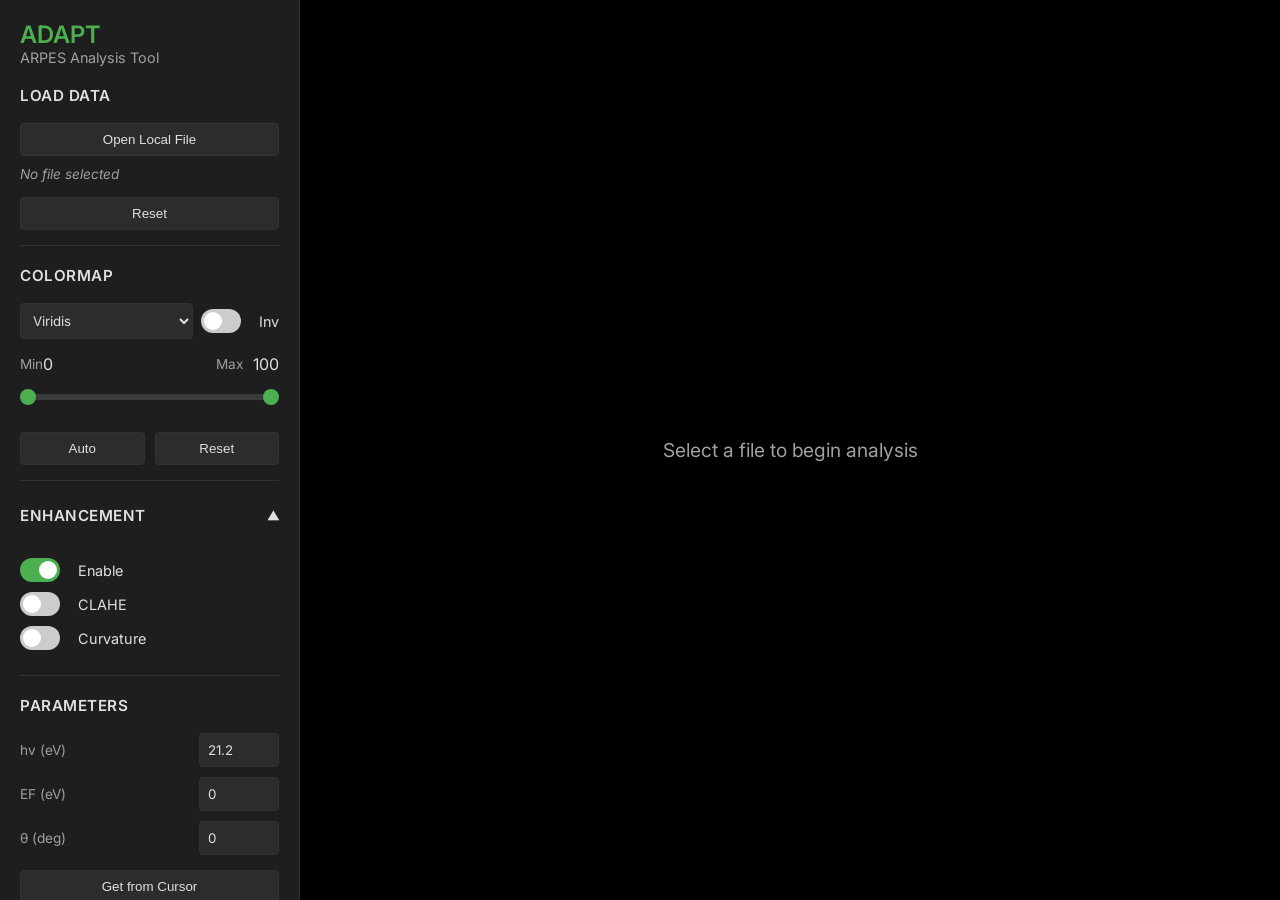
==== ADAPT_viewer/static/index.html @ a7955d3a "Initial commit with documentation and project files" ====
<!DOCTYPE html>
<html lang="en">

<head>
    <meta charset="UTF-8">
    <meta name="viewport" content="width=device-width, initial-scale=1.0">
    <title>ADAPT ARPES Visualizer</title>
    <link rel="stylesheet" href="style.css">
    <link rel="preconnect" href="https://fonts.googleapis.com">
    <link rel="preconnect" href="https://fonts.gstatic.com" crossorigin>
    <link href="https://fonts.googleapis.com/css2?family=Inter:wght@300;400;500;600&display=swap" rel="stylesheet">
</head>

<body>
    <div class="app-container">
        <!-- Sidebar Controls -->
        <aside class="sidebar">
            <div class="sidebar-header">
                <h1>ADAPT</h1>
                <p>ARPES Analysis Tool</p>
            </div>

            <!-- Section 1: Load Data -->
            <div class="control-group">
                <div class="control-group-title">Load Data</div>
                <div class="file-input-row">
                    <button id="local-file-btn" class="secondary-btn">Open Local File</button>
                    <input type="file" id="system-file-input" style="display: none;" accept=".h5,.nxs,.hdf5,.zip,.ibw">
                </div>
                <div class="file-input-row">
                    <span id="selected-file-label" class="file-label">No file selected</span>
                </div>
                <div style="display: flex; gap: 5px; margin-top: 5px;">
                    <button id="load-btn" class="primary-btn" disabled style="display: none;">Load Data</button>
                    <button id="reset-data-btn" class="secondary-btn" style="flex: 1;">Reset</button>
                </div>
            </div>

            <!-- Section 2: Colormap & Contrast -->
            <div class="control-group">
                <div class="control-group-title">Colormap</div>
                <div class="label-row">
                    <select id="colormap-select" style="flex: 1;">
                        <option value="viridis">Viridis</option>
                        <option value="plasma">Plasma</option>
                        <option value="inferno">Inferno</option>
                        <option value="magma">Magma</option>
                        <option value="cividis">Cividis</option>
                        <option value="hot">Hot</option>
                        <option value="cool">Cool</option>
                        <option value="bone">Bone</option>
                        <option value="seismic">Seismic</option>
                        <option value="gray">Grayscale</option>
                    </select>
                    <div class="checkbox-row" style="margin: 0; margin-left: 8px;">
                        <label class="toggle-switch">
                            <input type="checkbox" id="invert-colormap-check">
                            <span class="slider round"></span>
                        </label>
                        <span class="toggle-label">Inv</span>
                    </div>
                </div>

                <div class="slider-group">
                    <div class="input-row">
                        <label>Min</label>
                        <span id="cmin-val">0</span>
                        <label style="margin-left: auto; margin-right: 10px;">Max</label>
                        <span id="cmax-val">100</span>
                    </div>
                    <div class="range-slider-container">
                        <div class="range-slider-track"></div>
                        <input type="range" id="cmin-slider" min="0" max="100" value="0"
                            class="range-slider-input range-min">
                        <input type="range" id="cmax-slider" min="0" max="100" value="100"
                            class="range-slider-input range-max">
                    </div>
                </div>

                <div class="button-row">
                    <button id="auto-contrast-btn" class="secondary-btn">Auto</button>
                    <button id="reset-contrast-btn" class="secondary-btn">Reset</button>
                </div>
            </div>

            <!-- Section 3: Enhancement (CLAHE + Curvature) -->
            <div class="control-group">
                <div class="control-group-title"
                    style="display: flex; justify-content: space-between; align-items: center; cursor: pointer;"
                    id="enhance-toggle-header">
                    <span>Enhancement</span>
                    <span id="enhance-header-icon" class="rotate-icon">▼</span>
                </div>
                <div id="enhance-controls" style="margin-top: 10px;">
                    <div class="checkbox-row">
                        <label class="toggle-switch">
                            <input type="checkbox" id="enhance-enable-check" checked>
                            <span class="slider round"></span>
                        </label>
                        <span class="toggle-label">Enable</span>
                    </div>

                    <!-- CLAHE -->
                    <div class="checkbox-row" style="margin-top: 10px;">
                        <label class="toggle-switch">
                            <input type="checkbox" id="clahe-enable-check">
                            <span class="slider round"></span>
                        </label>
                        <span class="toggle-label">CLAHE</span>
                    </div>
                    <div class="slider-group" id="clahe-controls" style="display: none;">
                        <div class="input-row">
                            <label>Clip Limit</label>
                            <span id="clahe-val">0.01</span>
                        </div>
                        <input type="range" id="clahe-slider" min="0" max="0.05" step="0.001" value="0.01">
                    </div>

                    <!-- Curvature -->
                    <div class="checkbox-row" style="margin-top: 10px;">
                        <label class="toggle-switch">
                            <input type="checkbox" id="curvature-enable-check">
                            <span class="slider round"></span>
                        </label>
                        <span class="toggle-label">Curvature</span>
                    </div>
                    <div class="slider-group" id="curvature-controls" style="display: none;">
                        <div class="input-row">
                            <label>Strength</label>
                            <span id="curvature-val">1.0</span>
                        </div>
                        <input type="range" id="curvature-slider" min="0" max="5" step="0.1" value="1.0">
                    </div>

                    <!-- Keep smoothing/sharpen/bg hidden but functional -->
                    <input type="hidden" id="smooth-slider" value="0">
                    <input type="hidden" id="sharpen-slider" value="0">
                    <input type="hidden" id="bg-slider" value="0">
                </div>
            </div>

            <!-- Section 4: Parameters (hv, EF, theta) -->
            <div class="control-group" id="parameters-controls">
                <div class="control-group-title">Parameters</div>
                <div class="input-row">
                    <label>hv (eV)</label>
                    <input type="number" id="hv-input" value="21.2" step="0.1" style="width: 80px;">
                </div>
                <div class="input-row">
                    <label>EF (eV)</label>
                    <input type="number" id="ef-input" value="0" step="0.01" style="width: 80px;">
                </div>
                <div class="input-row">
                    <label>θ (deg)</label>
                    <input type="number" id="theta-input" value="0" step="0.1" style="width: 80px;">
                </div>
                <div class="input-row" id="scan-input-row" style="display: none;">
                    <label>Scan</label>
                    <input type="number" id="scan-input" value="0" step="1" style="width: 80px;">
                </div>
                <button id="get-from-cursor-btn" class="secondary-btn" style="width: 100%; margin-top: 5px;">
                    Get from Cursor
                </button>
            </div>

            <!-- Section 5: Alignment -->
            <div class="control-group" id="alignment-controls">
                <div class="control-group-title">Alignment</div>
                <div style="display: flex; gap: 5px;">
                    <button id="align-energy-btn" class="secondary-btn" style="flex: 1;">Align Energy</button>
                    <button id="align-theta-btn" class="secondary-btn" style="flex: 1;">Align Theta</button>
                </div>
            </div>

            <!-- Section 6: Convert to k -->
            <div class="control-group" id="convert-controls">
                <div class="control-group-title">Convert</div>
                <button id="angle-to-k-btn" class="primary-btn" style="width: 100%;">Convert to k</button>
                <!-- Hidden elements for compatibility -->
                <input type="hidden" id="work-func-input" value="4.5">
                <input type="hidden" id="inner-pot-input" value="10.0">
            </div>

            <!-- Section 7: Crop -->
            <div class="control-group" id="crop-controls">
                <div class="control-group-title">Crop</div>
                <button id="crop-btn" class="secondary-btn" style="width: 100%;">Start Crop</button>
                <div id="crop-actions" style="display: none; margin-top: 8px; flex-direction: column; gap: 5px;">
                    <button id="confirm-crop-btn" class="primary-btn">Confirm Crop</button>
                    <button id="cancel-crop-btn" class="secondary-btn">Cancel</button>
                </div>
            </div>

            <!-- Section 8: Export -->
            <div class="control-group">
                <div class="control-group-title">Export</div>
                <button id="export-btn" class="secondary-btn" style="width: 100%;">Export Image</button>
                <button id="export-profiles-btn" class="secondary-btn" style="width: 100%; margin-top: 5px;">Export
                    Profiles</button>
            </div>

            <!-- Hidden controls for backward compatibility -->
            <div style="display: none;">
                <div id="axis-controls">
                    <select id="x-axis-type">
                        <option value="angle">Angle</option>
                        <option value="k">k</option>
                    </select>
                    <select id="y-axis-type">
                        <option value="energy">Energy</option>
                    </select>
                    <select id="z-axis-type">
                        <option value="angle">Angle</option>
                        <option value="scan">Scan</option>
                    </select>
                    <input type="text" id="x-axis-label">
                    <input type="text" id="y-axis-label">
                    <input type="text" id="z-axis-label">
                </div>
                <div id="z-axis-group"></div>
                <div id="calibration-controls">
                    <button id="set-angle-zero-btn"></button>
                    <button id="set-fermi-btn"></button>
                    <button id="reset-calibration-btn"></button>
                    <div id="calibration-actions">
                        <button id="confirm-calibration-btn"></button>
                        <button id="cancel-calibration-btn"></button>
                    </div>
                </div>
                <div id="3d-mapping-controls">
                    <select id="mapping-mode-select">
                        <option value="kx-ky">kx-ky</option>
                        <option value="kx-kz">kx-kz</option>
                    </select>
                    <div id="kz-mode-group">
                        <select id="kz-mode-select">
                            <option value="convert">convert</option>
                            <option value="keep">keep</option>
                        </select>
                    </div>
                </div>
                <button id="auto-set-ef-btn"></button>
                <div id="crop-controls">
                    <button id="crop-btn"></button>
                    <div id="crop-actions">
                        <button id="confirm-crop-btn"></button>
                        <button id="cancel-crop-btn"></button>
                    </div>
                </div>
            </div>

        </aside>


        <!-- Main Visualization Area -->
        <main class="main-view">
            <div id="plot-container" class="plot-container">
                <!-- Canvas elements will be injected here by JS -->
                <div class="placeholder-text">Select a file to begin analysis</div>
            </div>
        </main>
    </div>

    <!-- File Browser Modal -->
    <div id="file-browser-modal" class="modal-overlay" style="display: none;">
        <div class="modal-content">
            <div class="modal-header">
                <h2>Select Data File</h2>
                <button id="fb-close-btn" class="close-btn">&times;</button>
            </div>
            <div id="file-browser-body"></div>
        </div>
    </div>

    <!-- Scripts -->
    <script type="module" src="js/app.js"></script>
</body>

</html>
---- ADAPT_viewer/static/style.css ----
:root {
    --bg-dark: #121212;
    --bg-panel: #1e1e1e;
    --text-primary: #e0e0e0;
    --text-secondary: #a0a0a0;
    --accent-color: #4caf50;
    --accent-hover: #43a047;
    --border-color: #333;
    --input-bg: #2c2c2c;
}

* {
    box-sizing: border-box;
    margin: 0;
    padding: 0;
}

body {
    font-family: 'Inter', sans-serif;
    background-color: var(--bg-dark);
    color: var(--text-primary);
    height: 100vh;
    overflow: hidden;
}

.app-container {
    display: flex;
    height: 100%;
}

/* Sidebar */
.sidebar {
    width: 300px;
    background-color: var(--bg-panel);
    border-right: 1px solid var(--border-color);
    padding: 20px;
    display: flex;
    flex-direction: column;
    gap: 20px;
    overflow-y: auto;
}

.metadata-container {
    background-color: var(--input-bg);
    /* Changed from --bg-secondary as it's not defined */
    border: 1px solid var(--border-color);
    border-radius: 4px;
    padding: 10px;
    font-family: monospace;
    font-size: 12px;
    color: var(--text-secondary);
    max-height: 300px;
    /* Increased height */
    overflow-y: auto;
    white-space: pre-wrap;
    word-break: break-all;
    width: 100%;
    /* Full width */
    box-sizing: border-box;
}

.sidebar-header h1 {
    font-size: 1.5rem;
    font-weight: 600;
    color: var(--accent-color);
}

.sidebar-header p {
    font-size: 0.9rem;
    color: var(--text-secondary);
}

.control-group {
    display: flex;
    flex-direction: column;
    gap: 10px;
    padding-bottom: 15px;
    border-bottom: 1px solid var(--border-color);
}

.control-group h3 {
    font-size: 1rem;
    font-weight: 500;
    margin-bottom: 5px;
    color: var(--text-primary);
}

label {
    font-size: 0.85rem;
    color: var(--text-secondary);
}

.label-row {
    display: flex;
    justify-content: space-between;
    align-items: center;
    margin-bottom: 5px;
}

select,
input[type="number"] {
    background-color: var(--input-bg);
    border: 1px solid var(--border-color);
    color: var(--text-primary);
    padding: 8px;
    border-radius: 4px;
    font-family: inherit;
}

button {
    padding: 8px 16px;
    border-radius: 4px;
    border: none;
    cursor: pointer;
    font-weight: 500;
    transition: background-color 0.2s;
}

.primary-btn {
    background-color: var(--accent-color);
    color: white;
}

.primary-btn:hover {
    background-color: var(--accent-hover);
}

.secondary-btn {
    background-color: var(--input-bg);
    color: var(--text-primary);
    border: 1px solid var(--border-color);
}

.secondary-btn:hover {
    background-color: #383838;
}

.slider-group {
    display: flex;
    flex-direction: column;
    gap: 8px;
    margin-bottom: 10px;
}

input[type="range"] {
    -webkit-appearance: none;
    appearance: none;
    width: 100%;
    height: 6px;
    background: var(--input-bg);
    border-radius: 3px;
    outline: none;
    overflow: visible;
    /* Prevent thumb from being clipped */
}

input[type="range"]::-webkit-slider-thumb {
    -webkit-appearance: none;
    appearance: none;
    width: 16px;
    height: 16px;
    background: var(--accent-color);
    border-radius: 50%;
    cursor: pointer;
    transition: background 0.2s;
}

input[type="range"]::-webkit-slider-thumb:hover {
    background: var(--accent-hover);
}

/* ========== DUAL-HANDLE RANGE SLIDER ========== */
.range-slider-container {
    position: relative;
    width: 100%;
    height: 20px;
    /* Increase height to accommodate thumb */
    margin-top: 5px;
    overflow: visible;
    /* Allow thumb to be visible at edges */
}

/* Background track for dual slider */
.range-slider-track {
    position: absolute;
    width: 100%;
    height: 6px;
    top: 7px;
    left: 0;
    background: #3a3a3a;
    /* Slightly lighter than input-bg for visibility */
    border-radius: 3px;
    z-index: 0;
}

input.range-slider-input {
    position: absolute;
    width: 100%;
    height: 6px;
    top: 7px;
    /* Center the track vertically */
    pointer-events: none;
    /* Only allow interaction with slider thumb */
    background: var(--input-bg);
    /* Default to visible for backward compatibility */
}

/* Make input transparent if custom track exists (sibling combinator) */
.range-slider-track~input.range-slider-input {
    background: transparent;
}

.range-slider-input::-webkit-slider-thumb {
    pointer-events: all;
    position: relative;
    z-index: 3;
}

.range-slider-input::-moz-range-thumb {
    pointer-events: all;
    position: relative;
    z-index: 3;
}

/* Min slider track appears below */
.range-min {
    z-index: 1;
}

/* Max slider track appears above */
.range-max {
    z-index: 2;
}

/* Firefox transparent track for dual slider */
input.range-slider-input::-moz-range-track {
    background: var(--input-bg);
}

.range-slider-track~input.range-slider-input::-moz-range-track {
    background: transparent;
}

/* Firefox range track */
input[type="range"]::-moz-range-thumb {
    width: 16px;
    height: 16px;
    background: var(--accent-color);
    border-radius: 50%;
    cursor: pointer;
    transition: background 0.2s;
    border: none;
}

input[type="range"]::-moz-range-thumb:hover {
    background: var(--accent-hover);
}

input[type="range"]::-moz-range-track {
    width: 100%;
    height: 6px;
    background: var(--input-bg);
    border-radius: 3px;
}

.checkbox-row {
    display: flex;
    align-items: center;
    gap: 8px;
    margin-bottom: 10px;
}

.checkbox-row input {
    margin: 0;
}

.button-row {
    display: flex;
    gap: 10px;
    margin-top: 5px;
}

.button-row button {
    flex: 1;
}

.input-row {
    display: flex;
    justify-content: space-between;
    align-items: center;
}

.input-row input {
    width: 80px;
}

.status-panel {
    margin-top: auto;
    padding: 10px;
    background-color: var(--input-bg);
    border-radius: 4px;
    font-size: 0.8rem;
    font-family: monospace;
}

/* Main View */
.main-view {
    flex: 1;
    background-color: #000;
    position: relative;
    display: flex;
    justify-content: center;
    align-items: center;
    overflow: hidden;
}

.plot-container {
    width: 100%;
    height: 100%;
    display: flex;
    justify-content: center;
    align-items: center;
    position: relative;
}

.placeholder-text {
    color: var(--text-secondary);
    font-size: 1.2rem;
}

/* Canvas Layouts */
.canvas-wrapper {
    position: relative;
    width: 100%;
    height: 100%;
}

/* 3D View Layout (Grid) */
.grid-3d {
    display: grid;
    grid-template-columns: 1fr 1fr;
    grid-template-rows: 1fr 1fr;
    width: 100%;
    height: 100%;
    gap: 2px;
    background-color: var(--border-color);
}

.grid-cell {
    background-color: #000;
    position: relative;
    overflow: hidden;
}

.grid-cell canvas,
.canvas-wrapper canvas {
    width: 100%;
    height: 100%;
    display: block;
    /* transform: scaleY(-1); Removed to allow text rendering */
    image-rendering: pixelated;
    /* Keep pixelated for scientific data */
}

.overlay-text {
    position: absolute;
    top: 5px;
    left: 5px;
    color: white;
    font-size: 12px;
    background-color: rgba(0, 0, 0, 0.5);
    padding: 2px 4px;
    border-radius: 2px;
    pointer-events: none;
}

/* iOS Toggle Switch */
.toggle-switch {
    position: relative;
    display: inline-block;
    width: 40px;
    height: 24px;
    margin-right: 10px;
}

.toggle-switch input {
    opacity: 0;
    width: 0;
    height: 0;
}

.slider {
    position: absolute;
    cursor: pointer;
    top: 0;
    left: 0;
    right: 0;
    bottom: 0;
    background-color: #ccc;
    transition: .4s;
    border-radius: 24px;
}

.slider:before {
    position: absolute;
    content: "";
    height: 18px;
    width: 18px;
    left: 3px;
    bottom: 3px;
    background-color: white;
    transition: .4s;
    border-radius: 50%;
}

input:checked+.slider {
    background-color: var(--accent-color);
}

input:focus+.slider {
    box-shadow: 0 0 1px var(--accent-color);
}

input:checked+.slider:before {
    transform: translateX(16px);
}

.toggle-label {
    font-size: 0.9rem;
    color: var(--text-primary);
}

/* ========== CROP MODE STYLES ========== */

/* Active crop view highlight */
.crop-active-view {
    outline: 2px solid #33aaff;
    outline-offset: -2px;
    box-shadow: 0 0 10px rgba(51, 170, 255, 0.5);
}

/* Disabled controls during crop mode */
.crop-mode-disabled {
    opacity: 0.5;
    pointer-events: none;
    cursor: not-allowed;
}

/* Crop controls styling */
#crop-controls {
    border-color: #33aaff;
}

#crop-controls .control-group-title {
    color: #33aaff;
}

/* Control group title styling */
.control-group-title {
    font-size: 0.95rem;
    font-weight: 600;
    color: var(--text-primary);
    margin-bottom: 8px;
    text-transform: uppercase;
    letter-spacing: 0.5px;
}

/* Axis controls styling */
.axis-control-block {
    display: flex;
    flex-direction: column;
    gap: 5px;
    margin-bottom: 10px;
}

.axis-row {
    display: flex;
    align-items: center;
    gap: 8px;
}

.axis-label-fixed {
    min-width: 50px;
    font-size: 0.85rem;
    color: var(--text-secondary);
}

.select-input {
    flex: 1;
    background-color: var(--input-bg);
    border: 1px solid var(--border-color);
    color: var(--text-primary);
    padding: 6px;
    border-radius: 4px;
    font-family: inherit;
    font-size: 0.85rem;
}

.axis-text-input {
    width: 100%;
    padding: 6px;
    font-size: 0.85rem;
}

.text-input {
    background-color: var(--input-bg);
    border: 1px solid var(--border-color);
    color: var(--text-primary);
    border-radius: 4px;
    font-family: inherit;
}

.control-label {
    font-size: 0.85rem;
    color: var(--text-secondary);
    margin-bottom: 4px;
    display: block;
}

.file-label {
    font-size: 0.85rem;
    color: var(--text-secondary);
    font-style: italic;
}

.file-input-row {
    display: flex;
    flex-direction: column;
    gap: 8px;
}

/* Enhancement Panel */
#enhance-toggle-header {
    user-select: none;
    padding: 5px 0;
}

#enhance-toggle-header:hover {
    color: var(--accent-color);
}

#enhance-header-icon {
    font-size: 0.8rem;
    transition: transform 0.2s;
}

.rotate-icon {
    transform: rotate(180deg);
}

/* ========== 2D Layout with EDC/MDC ========== */
.layout-2d {
    display: flex;
    width: 100%;
    height: 100%;
    gap: 2px;
    background-color: var(--border-color);
}

.image-panel {
    flex: 3;
    background-color: #000;
    position: relative;
    overflow: hidden;
}

.image-panel canvas {
    width: 100%;
    height: 100%;
    display: block;
    image-rendering: pixelated;
}

.profile-panel {
    flex: 1;
    display: flex;
    flex-direction: column;
    gap: 2px;
    min-width: 200px;
}

.profile-cell {
    flex: 1;
    background-color: #0a0a0a;
    position: relative;
    overflow: hidden;
}

.profile-cell canvas {
    width: 100%;
    height: 100%;
    display: block;
}

.profile-label {
    position: absolute;
    top: 5px;
    left: 5px;
    color: #888;
    font-size: 11px;
    background-color: rgba(0, 0, 0, 0.7);
    padding: 2px 6px;
    border-radius: 2px;
    pointer-events: none;
}

/* ========== 3D Profile Stack ========== */
.profile-container {
    display: flex;
    flex-direction: column;
    padding: 0;
}

.profile-stack {
    display: flex;
    flex-direction: column;
    width: 100%;
    height: 100%;
    gap: 2px;
}

.profile-row {
    flex: 1;
    background-color: #0a0a0a;
    position: relative;
    min-height: 0;
}

.profile-row canvas {
    width: 100%;
    height: 100%;
    display: block;
}

.profile-row .profile-label {
    position: absolute;
    top: 2px;
    left: 4px;
    color: #666;
    font-size: 10px;
    background-color: rgba(0, 0, 0, 0.7);
    padding: 1px 4px;
    border-radius: 2px;
    pointer-events: none;
}
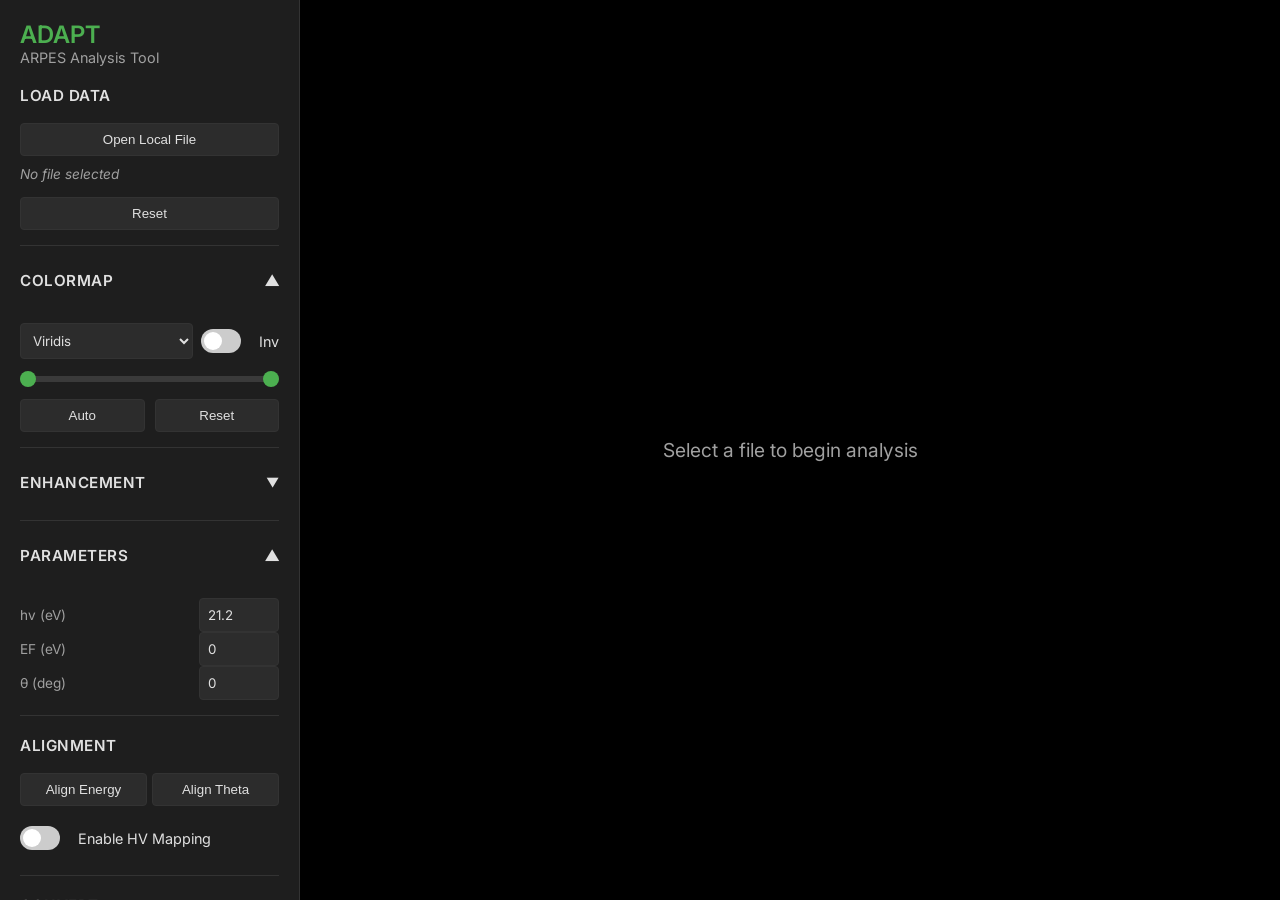
==== commit 0250518f: "add support for kx-hv mapping" ====
--- a/ADAPT_viewer/static/index.html
+++ b/ADAPT_viewer/static/index.html
@@ -38,48 +38,55 @@
 
             <!-- Section 2: Colormap & Contrast -->
             <div class="control-group">
-                <div class="control-group-title">Colormap</div>
-                <div class="label-row">
-                    <select id="colormap-select" style="flex: 1;">
-                        <option value="viridis">Viridis</option>
-                        <option value="plasma">Plasma</option>
-                        <option value="inferno">Inferno</option>
-                        <option value="magma">Magma</option>
-                        <option value="cividis">Cividis</option>
-                        <option value="hot">Hot</option>
-                        <option value="cool">Cool</option>
-                        <option value="bone">Bone</option>
-                        <option value="seismic">Seismic</option>
-                        <option value="gray">Grayscale</option>
-                    </select>
-                    <div class="checkbox-row" style="margin: 0; margin-left: 8px;">
-                        <label class="toggle-switch">
-                            <input type="checkbox" id="invert-colormap-check">
-                            <span class="slider round"></span>
-                        </label>
-                        <span class="toggle-label">Inv</span>
-                    </div>
-                </div>
-
-                <div class="slider-group">
-                    <div class="input-row">
-                        <label>Min</label>
-                        <span id="cmin-val">0</span>
-                        <label style="margin-left: auto; margin-right: 10px;">Max</label>
-                        <span id="cmax-val">100</span>
-                    </div>
-                    <div class="range-slider-container">
-                        <div class="range-slider-track"></div>
-                        <input type="range" id="cmin-slider" min="0" max="100" value="0"
-                            class="range-slider-input range-min">
-                        <input type="range" id="cmax-slider" min="0" max="100" value="100"
-                            class="range-slider-input range-max">
-                    </div>
-                </div>
-
-                <div class="button-row">
-                    <button id="auto-contrast-btn" class="secondary-btn">Auto</button>
-                    <button id="reset-contrast-btn" class="secondary-btn">Reset</button>
+                <div class="control-group-title"
+                    style="display: flex; justify-content: space-between; align-items: center; cursor: pointer;"
+                    id="colormap-toggle-header">
+                    <span>Colormap</span>
+                    <span id="colormap-header-icon" class="rotate-icon">▼</span>
+                </div>
+                <div id="colormap-controls" style="margin-top: 10px;">
+                    <div class="label-row">
+                        <select id="colormap-select" style="flex: 1;">
+                            <option value="viridis">Viridis</option>
+                            <option value="plasma">Plasma</option>
+                            <option value="inferno">Inferno</option>
+                            <option value="magma">Magma</option>
+                            <option value="cividis">Cividis</option>
+                            <option value="hot">Hot</option>
+                            <option value="cool">Cool</option>
+                            <option value="bone">Bone</option>
+                            <option value="seismic">Seismic</option>
+                            <option value="gray">Grayscale</option>
+                        </select>
+                        <div class="checkbox-row" style="margin: 0; margin-left: 8px;">
+                            <label class="toggle-switch">
+                                <input type="checkbox" id="invert-colormap-check">
+                                <span class="slider round"></span>
+                            </label>
+                            <span class="toggle-label">Inv</span>
+                        </div>
+                    </div>
+
+                    <div class="slider-group">
+                        <div class="input-row" style="display: none;">
+                            <label>Min</label>
+                            <span id="cmin-val">0</span>
+                            <label style="margin-left: auto; margin-right: 10px;">Max</label>
+                            <span id="cmax-val">100</span>
+                        </div>
+                        <div class="range-slider-container">
+                            <div class="range-slider-track"></div>
+                            <input type="range" id="cmin-slider" min="0" max="100" value="0"
+                                class="range-slider-input range-min">
+                            <input type="range" id="cmax-slider" min="0" max="100" value="100"
+                                class="range-slider-input range-max">
+                        </div>
+                    </div>
+
+                    <div class="button-row">
+                        <button id="auto-contrast-btn" class="secondary-btn">Auto</button>
+                        <button id="reset-contrast-btn" class="secondary-btn">Reset</button>
+                    </div>
                 </div>
             </div>
 
@@ -89,16 +96,13 @@
                     style="display: flex; justify-content: space-between; align-items: center; cursor: pointer;"
                     id="enhance-toggle-header">
                     <span>Enhancement</span>
-                    <span id="enhance-header-icon" class="rotate-icon">▼</span>
-                </div>
-                <div id="enhance-controls" style="margin-top: 10px;">
-                    <div class="checkbox-row">
-                        <label class="toggle-switch">
-                            <input type="checkbox" id="enhance-enable-check" checked>
-                            <span class="slider round"></span>
-                        </label>
-                        <span class="toggle-label">Enable</span>
-                    </div>
+                    <span id="enhance-header-icon" class="">▼</span>
+                </div>
+                <div id="enhance-controls" style="margin-top: 10px; display: none;">
+
+                    <!-- Normalization Button -->
+                    <button id="normalization-btn" class="secondary-btn"
+                        style="width: 100%; margin-bottom: 10px; display: none;">Normalization</button>
 
                     <!-- CLAHE -->
                     <div class="checkbox-row" style="margin-top: 10px;">
@@ -139,36 +143,63 @@
                 </div>
             </div>
 
+
+
             <!-- Section 4: Parameters (hv, EF, theta) -->
-            <div class="control-group" id="parameters-controls">
-                <div class="control-group-title">Parameters</div>
-                <div class="input-row">
-                    <label>hv (eV)</label>
-                    <input type="number" id="hv-input" value="21.2" step="0.1" style="width: 80px;">
-                </div>
-                <div class="input-row">
-                    <label>EF (eV)</label>
-                    <input type="number" id="ef-input" value="0" step="0.01" style="width: 80px;">
-                </div>
-                <div class="input-row">
-                    <label>θ (deg)</label>
-                    <input type="number" id="theta-input" value="0" step="0.1" style="width: 80px;">
-                </div>
-                <div class="input-row" id="scan-input-row" style="display: none;">
-                    <label>Scan</label>
-                    <input type="number" id="scan-input" value="0" step="1" style="width: 80px;">
-                </div>
-                <button id="get-from-cursor-btn" class="secondary-btn" style="width: 100%; margin-top: 5px;">
-                    Get from Cursor
-                </button>
+            <!-- Section 4: Parameters (hv, EF, theta) -->
+            <div class="control-group">
+                <div class="control-group-title"
+                    style="display: flex; justify-content: space-between; align-items: center; cursor: pointer;"
+                    id="parameters-toggle-header">
+                    <span>Parameters</span>
+                    <span id="parameters-header-icon" class="rotate-icon">▼</span>
+                </div>
+                <div id="parameters-controls" style="margin-top: 10px;">
+                    <div class="input-row">
+                        <label>hv (eV)</label>
+                        <input type="number" id="hv-input" value="21.2" step="0.1" style="width: 80px;">
+                    </div>
+                    <div class="input-row">
+                        <label>EF (eV)</label>
+                        <input type="number" id="ef-input" value="0" step="0.01" style="width: 80px;">
+                    </div>
+                    <div class="input-row" id="ef-fit-range-row" style="display: none;">
+                        <label>EF Fit Range</label>
+                        <input type="number" id="ef-fit-range-input" value="0.5" step="0.1" style="width: 80px;">
+                    </div>
+                    <div class="input-row">
+                        <label>θ (deg)</label>
+                        <input type="number" id="theta-input" value="0" step="0.1" style="width: 80px;">
+                    </div>
+                    <div class="input-row" id="scan-input-row" style="display: none;">
+                        <label>Scan</label>
+                        <input type="number" id="scan-input" value="0" step="1" style="width: 80px;">
+                    </div>
+
+                </div>
             </div>
 
             <!-- Section 5: Alignment -->
             <div class="control-group" id="alignment-controls">
                 <div class="control-group-title">Alignment</div>
-                <div style="display: flex; gap: 5px;">
+                <div style="display: flex; gap: 5px; margin-bottom: 10px;">
                     <button id="align-energy-btn" class="secondary-btn" style="flex: 1;">Align Energy</button>
                     <button id="align-theta-btn" class="secondary-btn" style="flex: 1;">Align Theta</button>
+                </div>
+
+                <!-- HV Mapping Controls Moved Here -->
+                <div id="hv-mapping-mode">
+                    <div class="checkbox-row">
+                        <label class="toggle-switch">
+                            <input type="checkbox" id="hv-mapping-enable-check">
+                            <span class="slider round"></span>
+                        </label>
+                        <span class="toggle-label">Enable HV Mapping</span>
+                    </div>
+
+                    <div id="hv-mapping-conditional-content" style="display: none;">
+                        <!-- Content moved to other sections -->
+                    </div>
                 </div>
             </div>
 
@@ -176,6 +207,12 @@
             <div class="control-group" id="convert-controls">
                 <div class="control-group-title">Convert</div>
                 <button id="angle-to-k-btn" class="primary-btn" style="width: 100%;">Convert to k</button>
+                <button id="convert-kxkz-btn" class="secondary-btn"
+                    style="width: 100%; margin-top: 5px; display: none;">Convert to
+                    kxkz</button>
+                <button id="convert-kxhv-btn" class="secondary-btn"
+                    style="width: 100%; margin-top: 5px; display: none;">Convert to
+                    kxhv</button>
                 <!-- Hidden elements for compatibility -->
                 <input type="hidden" id="work-func-input" value="4.5">
                 <input type="hidden" id="inner-pot-input" value="10.0">
--- a/ADAPT_viewer/static/style.css
+++ b/ADAPT_viewer/static/style.css
@@ -530,12 +530,16 @@
 }
 
 /* Enhancement Panel */
-#enhance-toggle-header {
+#enhance-toggle-header,
+#colormap-toggle-header,
+#parameters-toggle-header {
     user-select: none;
     padding: 5px 0;
 }
 
-#enhance-toggle-header:hover {
+#enhance-toggle-header:hover,
+#colormap-toggle-header:hover,
+#parameters-toggle-header:hover {
     color: var(--accent-color);
 }
 
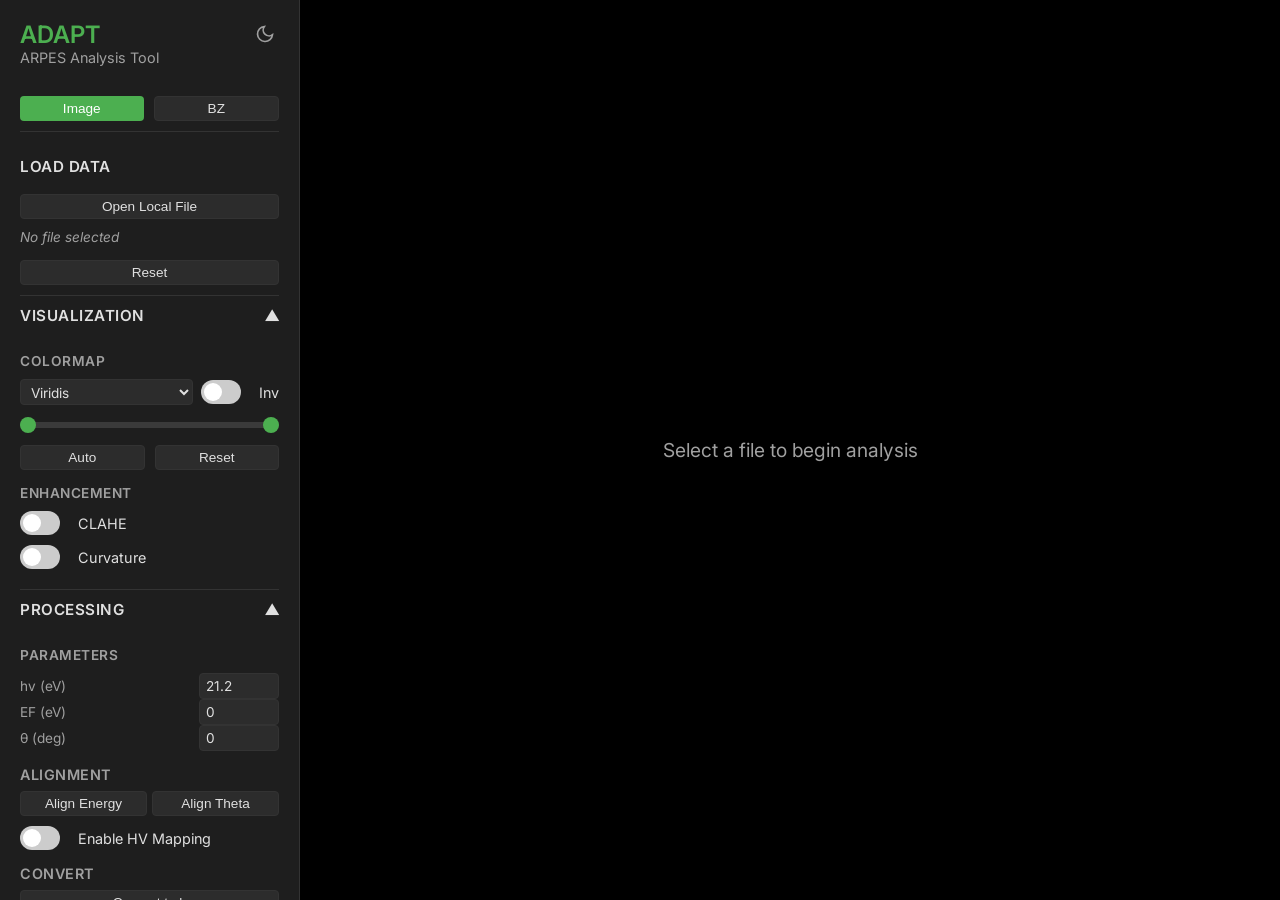
==== commit 00082ccf: "feat: Add light theme and interactive 3D Brillouin Zone visualization - Implemented light/dark theme" ====
--- a/ADAPT_viewer/static/index.html
+++ b/ADAPT_viewer/static/index.html
@@ -9,6 +9,7 @@
     <link rel="preconnect" href="https://fonts.googleapis.com">
     <link rel="preconnect" href="https://fonts.gstatic.com" crossorigin>
     <link href="https://fonts.googleapis.com/css2?family=Inter:wght@300;400;500;600&display=swap" rel="stylesheet">
+    <script src="https://cdn.plot.ly/plotly-2.27.0.min.js"></script>
 </head>
 
 <body>
@@ -18,274 +19,360 @@
             <div class="sidebar-header">
                 <h1>ADAPT</h1>
                 <p>ARPES Analysis Tool</p>
+                <button id="theme-toggle" class="theme-toggle" title="Toggle Theme">
+                    <svg width="20" height="20" viewBox="0 0 24 24" fill="none" stroke="currentColor" stroke-width="2">
+                        <!-- Moon icon (default for dark theme) -->
+                        <path d="M21 12.79A9 9 0 1 1 11.21 3 7 7 0 0 0 21 12.79z"></path>
+                    </svg>
+                </button>
             </div>
 
-            <!-- Section 1: Load Data -->
+            <!-- Page Switcher -->
             <div class="control-group">
-                <div class="control-group-title">Load Data</div>
-                <div class="file-input-row">
-                    <button id="local-file-btn" class="secondary-btn">Open Local File</button>
-                    <input type="file" id="system-file-input" style="display: none;" accept=".h5,.nxs,.hdf5,.zip,.ibw">
-                </div>
-                <div class="file-input-row">
-                    <span id="selected-file-label" class="file-label">No file selected</span>
-                </div>
-                <div style="display: flex; gap: 5px; margin-top: 5px;">
-                    <button id="load-btn" class="primary-btn" disabled style="display: none;">Load Data</button>
-                    <button id="reset-data-btn" class="secondary-btn" style="flex: 1;">Reset</button>
+                <div class="button-row">
+                    <button id="page-image-btn" class="primary-btn">Image</button>
+                    <button id="page-bz-btn" class="secondary-btn">BZ</button>
                 </div>
             </div>
 
-            <!-- Section 2: Colormap & Contrast -->
-            <div class="control-group">
-                <div class="control-group-title"
-                    style="display: flex; justify-content: space-between; align-items: center; cursor: pointer;"
-                    id="colormap-toggle-header">
-                    <span>Colormap</span>
-                    <span id="colormap-header-icon" class="rotate-icon">▼</span>
-                </div>
-                <div id="colormap-controls" style="margin-top: 10px;">
-                    <div class="label-row">
-                        <select id="colormap-select" style="flex: 1;">
-                            <option value="viridis">Viridis</option>
-                            <option value="plasma">Plasma</option>
-                            <option value="inferno">Inferno</option>
-                            <option value="magma">Magma</option>
-                            <option value="cividis">Cividis</option>
-                            <option value="hot">Hot</option>
-                            <option value="cool">Cool</option>
-                            <option value="bone">Bone</option>
-                            <option value="seismic">Seismic</option>
-                            <option value="gray">Grayscale</option>
+            <!-- Image Page Controls -->
+            <div id="page-image-controls">
+                <!-- Section 1: Load Data -->
+                <div class="control-group">
+                    <div class="control-group-title">Load Data</div>
+                    <div class="file-input-row">
+                        <button id="local-file-btn" class="secondary-btn">Open Local File</button>
+                        <input type="file" id="system-file-input" style="display: none;"
+                            accept=".h5,.nxs,.hdf5,.zip,.ibw">
+                    </div>
+                    <div class="file-input-row">
+                        <span id="selected-file-label" class="file-label">No file selected</span>
+                    </div>
+                    <div style="display: flex; gap: 5px; margin-top: 5px;">
+                        <button id="load-btn" class="primary-btn" disabled style="display: none;">Load Data</button>
+                        <button id="reset-data-btn" class="secondary-btn" style="flex: 1;">Reset</button>
+                    </div>
+                </div>
+
+                <!-- Section 2: Visualization Group -->
+                <div class="control-group">
+                    <div class="control-group-title"
+                        style="display: flex; justify-content: space-between; align-items: center; cursor: pointer;"
+                        id="visualization-group-header">
+                        <span>Visualization</span>
+                        <span id="visualization-group-icon" class="rotate-icon">▼</span>
+                    </div>
+                    <div id="visualization-group-content" style="margin-top: 10px;">
+                        <!-- Colormap -->
+                        <div style="margin-bottom: 15px;">
+                            <div class="control-group-title"
+                                style="display: flex; justify-content: space-between; align-items: center; cursor: default;">
+                                <span style="font-size: 0.9em; color: var(--text-secondary);">Colormap</span>
+                            </div>
+                            <div id="colormap-controls" style="margin-top: 10px;">
+                                <div class="label-row">
+                                    <select id="colormap-select" style="flex: 1;">
+                                        <option value="viridis">Viridis</option>
+                                        <option value="plasma">Plasma</option>
+                                        <option value="inferno">Inferno</option>
+                                        <option value="magma">Magma</option>
+                                        <option value="cividis">Cividis</option>
+                                        <option value="hot">Hot</option>
+                                        <option value="cool">Cool</option>
+                                        <option value="bone">Bone</option>
+                                        <option value="seismic">Seismic</option>
+                                        <option value="gray">Grayscale</option>
+                                    </select>
+                                    <div class="checkbox-row" style="margin: 0; margin-left: 8px;">
+                                        <label class="toggle-switch">
+                                            <input type="checkbox" id="invert-colormap-check">
+                                            <span class="slider round"></span>
+                                        </label>
+                                        <span class="toggle-label">Inv</span>
+                                    </div>
+                                </div>
+
+                                <div class="slider-group">
+                                    <div class="input-row" style="display: none;">
+                                        <label>Min</label>
+                                        <span id="cmin-val">0</span>
+                                        <label style="margin-left: auto; margin-right: 10px;">Max</label>
+                                        <span id="cmax-val">100</span>
+                                    </div>
+                                    <div class="range-slider-container">
+                                        <div class="range-slider-track"></div>
+                                        <input type="range" id="cmin-slider" min="0" max="100" value="0"
+                                            class="range-slider-input range-min">
+                                        <input type="range" id="cmax-slider" min="0" max="100" value="100"
+                                            class="range-slider-input range-max">
+                                    </div>
+                                </div>
+
+                                <div class="button-row">
+                                    <button id="auto-contrast-btn" class="secondary-btn">Auto</button>
+                                    <button id="reset-contrast-btn" class="secondary-btn">Reset</button>
+                                </div>
+                            </div>
+                        </div>
+
+                        <!-- Enhancement -->
+                        <div>
+                            <div class="control-group-title"
+                                style="display: flex; justify-content: space-between; align-items: center; cursor: default;">
+                                <span style="font-size: 0.9em; color: var(--text-secondary);">Enhancement</span>
+                            </div>
+                            <div id="enhance-controls" style="margin-top: 10px;">
+
+                                <!-- Normalization Button -->
+                                <button id="normalization-btn" class="secondary-btn"
+                                    style="width: 100%; margin-bottom: 10px; display: none;">Normalization</button>
+
+                                <!-- CLAHE -->
+                                <div class="checkbox-row" style="margin-top: 10px;">
+                                    <label class="toggle-switch">
+                                        <input type="checkbox" id="clahe-enable-check">
+                                        <span class="slider round"></span>
+                                    </label>
+                                    <span class="toggle-label">CLAHE</span>
+                                </div>
+                                <div class="slider-group" id="clahe-controls" style="display: none;">
+                                    <div class="input-row">
+                                        <label>Clip Limit</label>
+                                        <span id="clahe-val">0.01</span>
+                                    </div>
+                                    <input type="range" id="clahe-slider" min="0" max="0.05" step="0.001" value="0.01">
+                                </div>
+
+                                <!-- Curvature -->
+                                <div class="checkbox-row" style="margin-top: 10px;">
+                                    <label class="toggle-switch">
+                                        <input type="checkbox" id="curvature-enable-check">
+                                        <span class="slider round"></span>
+                                    </label>
+                                    <span class="toggle-label">Curvature</span>
+                                </div>
+                                <div class="slider-group" id="curvature-controls" style="display: none;">
+                                    <div class="input-row">
+                                        <label>Strength</label>
+                                        <span id="curvature-val">1.0</span>
+                                    </div>
+                                    <input type="range" id="curvature-slider" min="0" max="5" step="0.1" value="1.0">
+                                </div>
+
+                                <!-- Keep smoothing/sharpen/bg hidden but functional -->
+                                <input type="hidden" id="smooth-slider" value="0">
+                                <input type="hidden" id="sharpen-slider" value="0">
+                                <input type="hidden" id="bg-slider" value="0">
+                            </div>
+                        </div>
+                    </div>
+                </div>
+
+                <!-- Section 3: Processing Group -->
+                <div class="control-group">
+                    <div class="control-group-title"
+                        style="display: flex; justify-content: space-between; align-items: center; cursor: pointer;"
+                        id="processing-group-header">
+                        <span>Processing</span>
+                        <span id="processing-group-icon" class="rotate-icon">▼</span>
+                    </div>
+                    <div id="processing-group-content" style="margin-top: 10px;">
+
+                        <!-- Parameters -->
+                        <div style="margin-bottom: 15px;">
+                            <div class="control-group-title"
+                                style="display: flex; justify-content: space-between; align-items: center; cursor: default;">
+                                <span style="font-size: 0.9em; color: var(--text-secondary);">Parameters</span>
+                            </div>
+                            <div id="parameters-controls" style="margin-top: 10px;">
+                                <div class="input-row">
+                                    <label>hv (eV)</label>
+                                    <input type="number" id="hv-input" value="21.2" step="0.1" style="width: 80px;">
+                                </div>
+                                <div class="input-row">
+                                    <label>EF (eV)</label>
+                                    <input type="number" id="ef-input" value="0" step="0.01" style="width: 80px;">
+                                </div>
+                                <div class="input-row" id="ef-fit-range-row" style="display: none;">
+                                    <label>EF Fit Range</label>
+                                    <input type="number" id="ef-fit-range-input" value="0.5" step="0.1"
+                                        style="width: 80px;">
+                                </div>
+                                <div class="input-row">
+                                    <label>θ (deg)</label>
+                                    <input type="number" id="theta-input" value="0" step="0.1" style="width: 80px;">
+                                </div>
+                                <div class="input-row" id="scan-input-row" style="display: none;">
+                                    <label>Scan</label>
+                                    <input type="number" id="scan-input" value="0" step="1" style="width: 80px;">
+                                </div>
+                            </div>
+                        </div>
+
+                        <!-- Alignment -->
+                        <div id="alignment-controls" style="margin-bottom: 15px;">
+                            <div class="control-group-title" style="font-size: 0.9em; color: var(--text-secondary);">
+                                Alignment</div>
+                            <div style="display: flex; gap: 5px; margin-bottom: 10px;">
+                                <button id="align-energy-btn" class="secondary-btn" style="flex: 1;">Align
+                                    Energy</button>
+                                <button id="align-theta-btn" class="secondary-btn" style="flex: 1;">Align Theta</button>
+                            </div>
+
+                            <!-- HV Mapping Controls -->
+                            <div id="hv-mapping-mode">
+                                <div class="checkbox-row">
+                                    <label class="toggle-switch">
+                                        <input type="checkbox" id="hv-mapping-enable-check">
+                                        <span class="slider round"></span>
+                                    </label>
+                                    <span class="toggle-label">Enable HV Mapping</span>
+                                </div>
+
+                                <div id="hv-mapping-conditional-content" style="display: none;">
+                                    <!-- Content moved to other sections -->
+                                </div>
+                            </div>
+                        </div>
+
+                        <!-- Convert to k -->
+                        <div id="convert-controls" style="margin-bottom: 15px;">
+                            <div class="control-group-title" style="font-size: 0.9em; color: var(--text-secondary);">
+                                Convert</div>
+                            <button id="angle-to-k-btn" class="secondary-btn" style="width: 100%;">Convert to k</button>
+                            <button id="convert-kxkz-btn" class="secondary-btn"
+                                style="width: 100%; margin-top: 5px; display: none;">Convert to
+                                kxkz</button>
+                            <button id="convert-kxhv-btn" class="secondary-btn"
+                                style="width: 100%; margin-top: 5px; display: none;">Convert to
+                                kxhv</button>
+                            <!-- Hidden elements for compatibility -->
+                            <input type="hidden" id="work-func-input" value="4.5">
+                            <input type="hidden" id="inner-pot-input" value="10.0">
+                        </div>
+
+                        <!-- Crop -->
+                        <div id="crop-controls">
+                            <div class="control-group-title" style="font-size: 0.9em; color: var(--text-secondary);">
+                                Crop</div>
+                            <button id="crop-btn" class="secondary-btn" style="width: 100%;">Start Crop</button>
+                            <div id="crop-actions"
+                                style="display: none; margin-top: 8px; flex-direction: column; gap: 5px;">
+                                <button id="confirm-crop-btn" class="primary-btn">Confirm Crop</button>
+                                <button id="cancel-crop-btn" class="secondary-btn">Cancel</button>
+                            </div>
+                        </div>
+
+                    </div>
+                </div>
+
+                <!-- Section 4: Export Group -->
+                <div class="control-group">
+                    <div class="control-group-title"
+                        style="display: flex; justify-content: space-between; align-items: center; cursor: pointer;"
+                        id="export-group-header">
+                        <span>Export</span>
+                        <span id="export-group-icon" class="rotate-icon">▼</span>
+                    </div>
+                    <div id="export-group-content" style="margin-top: 10px;">
+                        <button id="export-btn" class="secondary-btn" style="width: 100%;">Export Image</button>
+                        <button id="export-profiles-btn" class="secondary-btn"
+                            style="width: 100%; margin-top: 5px;">Export
+                            Profiles</button>
+                    </div>
+                </div>
+
+                <!-- Hidden controls for backward compatibility -->
+                <div style="display: none;">
+                    <div id="axis-controls">
+                        <select id="x-axis-type">
+                            <option value="angle">Angle</option>
+                            <option value="k">k</option>
                         </select>
-                        <div class="checkbox-row" style="margin: 0; margin-left: 8px;">
-                            <label class="toggle-switch">
-                                <input type="checkbox" id="invert-colormap-check">
-                                <span class="slider round"></span>
-                            </label>
-                            <span class="toggle-label">Inv</span>
-                        </div>
-                    </div>
-
-                    <div class="slider-group">
-                        <div class="input-row" style="display: none;">
-                            <label>Min</label>
-                            <span id="cmin-val">0</span>
-                            <label style="margin-left: auto; margin-right: 10px;">Max</label>
-                            <span id="cmax-val">100</span>
-                        </div>
-                        <div class="range-slider-container">
-                            <div class="range-slider-track"></div>
-                            <input type="range" id="cmin-slider" min="0" max="100" value="0"
-                                class="range-slider-input range-min">
-                            <input type="range" id="cmax-slider" min="0" max="100" value="100"
-                                class="range-slider-input range-max">
-                        </div>
-                    </div>
-
-                    <div class="button-row">
-                        <button id="auto-contrast-btn" class="secondary-btn">Auto</button>
-                        <button id="reset-contrast-btn" class="secondary-btn">Reset</button>
-                    </div>
-                </div>
-            </div>
-
-            <!-- Section 3: Enhancement (CLAHE + Curvature) -->
-            <div class="control-group">
-                <div class="control-group-title"
-                    style="display: flex; justify-content: space-between; align-items: center; cursor: pointer;"
-                    id="enhance-toggle-header">
-                    <span>Enhancement</span>
-                    <span id="enhance-header-icon" class="">▼</span>
-                </div>
-                <div id="enhance-controls" style="margin-top: 10px; display: none;">
-
-                    <!-- Normalization Button -->
-                    <button id="normalization-btn" class="secondary-btn"
-                        style="width: 100%; margin-bottom: 10px; display: none;">Normalization</button>
-
-                    <!-- CLAHE -->
-                    <div class="checkbox-row" style="margin-top: 10px;">
-                        <label class="toggle-switch">
-                            <input type="checkbox" id="clahe-enable-check">
-                            <span class="slider round"></span>
-                        </label>
-                        <span class="toggle-label">CLAHE</span>
-                    </div>
-                    <div class="slider-group" id="clahe-controls" style="display: none;">
+                        <select id="y-axis-type">
+                            <option value="energy">Energy</option>
+                        </select>
+                        <select id="z-axis-type">
+                            <option value="angle">Angle</option>
+                            <option value="scan">Scan</option>
+                        </select>
+                        <input type="text" id="x-axis-label">
+                        <input type="text" id="y-axis-label">
+                        <input type="text" id="z-axis-label">
+                    </div>
+                    <div id="z-axis-group"></div>
+                    <div id="calibration-controls">
+                        <button id="set-angle-zero-btn"></button>
+                        <button id="set-fermi-btn"></button>
+                        <button id="reset-calibration-btn"></button>
+                        <div id="calibration-actions">
+                            <button id="confirm-calibration-btn"></button>
+                            <button id="cancel-calibration-btn"></button>
+                        </div>
+                    </div>
+                    <div id="3d-mapping-controls">
+                        <select id="mapping-mode-select">
+                            <option value="kx-ky">kx-ky</option>
+                            <option value="kx-kz">kx-kz</option>
+                        </select>
+                        <div id="kz-mode-group">
+                            <select id="kz-mode-select">
+                                <option value="convert">convert</option>
+                                <option value="keep">keep</option>
+                            </select>
+                        </div>
+                    </div>
+                    <button id="auto-set-ef-btn"></button>
+                    <div id="crop-controls">
+                        <button id="crop-btn"></button>
+                        <div id="crop-actions">
+                            <button id="confirm-crop-btn"></button>
+                            <button id="cancel-crop-btn"></button>
+                        </div>
+                    </div>
+                </div>
+
+
+            </div> <!-- End Image Page Controls -->
+
+            <!-- BZ Page Controls -->
+            <div id="page-bz-controls" style="display: none;">
+                <div class="control-group">
+                    <div class="control-group-title">Sample Info</div>
+
+                    <!-- Input Method Selection -->
+                    <div class="button-row" style="margin-bottom: 10px;">
+                        <button id="bz-input-manual-btn" class="primary-btn" style="flex: 1;">Manual</button>
+                        <button id="bz-input-mp-btn" class="secondary-btn" style="flex: 1;">MP ID</button>
+                    </div>
+
+                    <!-- Manual Input Fields -->
+                    <div id="bz-manual-inputs">
+                        <div class="input-row" style="margin-bottom: 5px;">
+                            <label>Lattice (a,b,c)</label>
+                            <input type="text" id="bz-lattice-params" placeholder="3.5, 3.5, 3.5" style="width: 120px;">
+                        </div>
+                        <div class="input-row" style="margin-bottom: 5px;">
+                            <label>Angles (α,β,γ)</label>
+                            <input type="text" id="bz-lattice-angles" placeholder="90, 90, 90" style="width: 120px;">
+                        </div>
+                        <div class="input-row" style="margin-bottom: 8px;">
+                            <label>Crystal Name</label>
+                            <input type="text" id="bz-crystal-name" placeholder="Name" style="width: 120px;">
+                        </div>
+                    </div>
+
+                    <!-- MP ID Input Field -->
+                    <div id="bz-mp-inputs" style="display: none;">
                         <div class="input-row">
-                            <label>Clip Limit</label>
-                            <span id="clahe-val">0.01</span>
-                        </div>
-                        <input type="range" id="clahe-slider" min="0" max="0.05" step="0.001" value="0.01">
-                    </div>
-
-                    <!-- Curvature -->
-                    <div class="checkbox-row" style="margin-top: 10px;">
-                        <label class="toggle-switch">
-                            <input type="checkbox" id="curvature-enable-check">
-                            <span class="slider round"></span>
-                        </label>
-                        <span class="toggle-label">Curvature</span>
-                    </div>
-                    <div class="slider-group" id="curvature-controls" style="display: none;">
-                        <div class="input-row">
-                            <label>Strength</label>
-                            <span id="curvature-val">1.0</span>
-                        </div>
-                        <input type="range" id="curvature-slider" min="0" max="5" step="0.1" value="1.0">
-                    </div>
-
-                    <!-- Keep smoothing/sharpen/bg hidden but functional -->
-                    <input type="hidden" id="smooth-slider" value="0">
-                    <input type="hidden" id="sharpen-slider" value="0">
-                    <input type="hidden" id="bg-slider" value="0">
-                </div>
-            </div>
-
-
-
-            <!-- Section 4: Parameters (hv, EF, theta) -->
-            <!-- Section 4: Parameters (hv, EF, theta) -->
-            <div class="control-group">
-                <div class="control-group-title"
-                    style="display: flex; justify-content: space-between; align-items: center; cursor: pointer;"
-                    id="parameters-toggle-header">
-                    <span>Parameters</span>
-                    <span id="parameters-header-icon" class="rotate-icon">▼</span>
-                </div>
-                <div id="parameters-controls" style="margin-top: 10px;">
-                    <div class="input-row">
-                        <label>hv (eV)</label>
-                        <input type="number" id="hv-input" value="21.2" step="0.1" style="width: 80px;">
-                    </div>
-                    <div class="input-row">
-                        <label>EF (eV)</label>
-                        <input type="number" id="ef-input" value="0" step="0.01" style="width: 80px;">
-                    </div>
-                    <div class="input-row" id="ef-fit-range-row" style="display: none;">
-                        <label>EF Fit Range</label>
-                        <input type="number" id="ef-fit-range-input" value="0.5" step="0.1" style="width: 80px;">
-                    </div>
-                    <div class="input-row">
-                        <label>θ (deg)</label>
-                        <input type="number" id="theta-input" value="0" step="0.1" style="width: 80px;">
-                    </div>
-                    <div class="input-row" id="scan-input-row" style="display: none;">
-                        <label>Scan</label>
-                        <input type="number" id="scan-input" value="0" step="1" style="width: 80px;">
-                    </div>
-
-                </div>
-            </div>
-
-            <!-- Section 5: Alignment -->
-            <div class="control-group" id="alignment-controls">
-                <div class="control-group-title">Alignment</div>
-                <div style="display: flex; gap: 5px; margin-bottom: 10px;">
-                    <button id="align-energy-btn" class="secondary-btn" style="flex: 1;">Align Energy</button>
-                    <button id="align-theta-btn" class="secondary-btn" style="flex: 1;">Align Theta</button>
-                </div>
-
-                <!-- HV Mapping Controls Moved Here -->
-                <div id="hv-mapping-mode">
-                    <div class="checkbox-row">
-                        <label class="toggle-switch">
-                            <input type="checkbox" id="hv-mapping-enable-check">
-                            <span class="slider round"></span>
-                        </label>
-                        <span class="toggle-label">Enable HV Mapping</span>
-                    </div>
-
-                    <div id="hv-mapping-conditional-content" style="display: none;">
-                        <!-- Content moved to other sections -->
-                    </div>
-                </div>
-            </div>
-
-            <!-- Section 6: Convert to k -->
-            <div class="control-group" id="convert-controls">
-                <div class="control-group-title">Convert</div>
-                <button id="angle-to-k-btn" class="primary-btn" style="width: 100%;">Convert to k</button>
-                <button id="convert-kxkz-btn" class="secondary-btn"
-                    style="width: 100%; margin-top: 5px; display: none;">Convert to
-                    kxkz</button>
-                <button id="convert-kxhv-btn" class="secondary-btn"
-                    style="width: 100%; margin-top: 5px; display: none;">Convert to
-                    kxhv</button>
-                <!-- Hidden elements for compatibility -->
-                <input type="hidden" id="work-func-input" value="4.5">
-                <input type="hidden" id="inner-pot-input" value="10.0">
-            </div>
-
-            <!-- Section 7: Crop -->
-            <div class="control-group" id="crop-controls">
-                <div class="control-group-title">Crop</div>
-                <button id="crop-btn" class="secondary-btn" style="width: 100%;">Start Crop</button>
-                <div id="crop-actions" style="display: none; margin-top: 8px; flex-direction: column; gap: 5px;">
-                    <button id="confirm-crop-btn" class="primary-btn">Confirm Crop</button>
-                    <button id="cancel-crop-btn" class="secondary-btn">Cancel</button>
-                </div>
-            </div>
-
-            <!-- Section 8: Export -->
-            <div class="control-group">
-                <div class="control-group-title">Export</div>
-                <button id="export-btn" class="secondary-btn" style="width: 100%;">Export Image</button>
-                <button id="export-profiles-btn" class="secondary-btn" style="width: 100%; margin-top: 5px;">Export
-                    Profiles</button>
-            </div>
-
-            <!-- Hidden controls for backward compatibility -->
-            <div style="display: none;">
-                <div id="axis-controls">
-                    <select id="x-axis-type">
-                        <option value="angle">Angle</option>
-                        <option value="k">k</option>
-                    </select>
-                    <select id="y-axis-type">
-                        <option value="energy">Energy</option>
-                    </select>
-                    <select id="z-axis-type">
-                        <option value="angle">Angle</option>
-                        <option value="scan">Scan</option>
-                    </select>
-                    <input type="text" id="x-axis-label">
-                    <input type="text" id="y-axis-label">
-                    <input type="text" id="z-axis-label">
-                </div>
-                <div id="z-axis-group"></div>
-                <div id="calibration-controls">
-                    <button id="set-angle-zero-btn"></button>
-                    <button id="set-fermi-btn"></button>
-                    <button id="reset-calibration-btn"></button>
-                    <div id="calibration-actions">
-                        <button id="confirm-calibration-btn"></button>
-                        <button id="cancel-calibration-btn"></button>
-                    </div>
-                </div>
-                <div id="3d-mapping-controls">
-                    <select id="mapping-mode-select">
-                        <option value="kx-ky">kx-ky</option>
-                        <option value="kx-kz">kx-kz</option>
-                    </select>
-                    <div id="kz-mode-group">
-                        <select id="kz-mode-select">
-                            <option value="convert">convert</option>
-                            <option value="keep">keep</option>
-                        </select>
-                    </div>
-                </div>
-                <button id="auto-set-ef-btn"></button>
-                <div id="crop-controls">
-                    <button id="crop-btn"></button>
-                    <div id="crop-actions">
-                        <button id="confirm-crop-btn"></button>
-                        <button id="cancel-crop-btn"></button>
-                    </div>
-                </div>
-            </div>
-
+                            <label>MP ID</label>
+                            <input type="text" id="bz-mp-id" placeholder="mp-1234" style="width: 140px;">
+                        </div>
+                    </div>
+
+                    <div class="control-group-title" style="margin-top: 15px; margin-bottom: 10px;">CALCULATE BZ</div>
+                    <button id="bz-calculate-btn" class="primary-btn" style="width: 100%;">Calculate BZ</button>
+                </div>
         </aside>
 
 
@@ -294,6 +381,12 @@
             <div id="plot-container" class="plot-container">
                 <!-- Canvas elements will be injected here by JS -->
                 <div class="placeholder-text">Select a file to begin analysis</div>
+            </div>
+
+            <!-- New BZ Canvas Container -->
+            <div id="bz-container" class="plot-container" style="display: none;">
+                <div class="placeholder-text">Enter sample info (Lattice or MP ID) to calculate and visualize Brillouin
+                    Zone</div>
             </div>
         </main>
     </div>
--- a/ADAPT_viewer/static/style.css
+++ b/ADAPT_viewer/static/style.css
@@ -1,4 +1,5 @@
 :root {
+    /* Dark Theme (Default) */
     --bg-dark: #121212;
     --bg-panel: #1e1e1e;
     --text-primary: #e0e0e0;
@@ -7,6 +8,26 @@
     --accent-hover: #43a047;
     --border-color: #333;
     --input-bg: #2c2c2c;
+    --shadow-color: rgba(0, 0, 0, 0.5);
+    --bg-plot: #000000;
+    --bg-plot-panel: #0a0a0a;
+    --range-track-bg: #3a3a3a;
+}
+
+[data-theme="light"] {
+    /* Light Theme */
+    --bg-dark: #f5f5f5;
+    --bg-panel: #ffffff;
+    --text-primary: #222222;
+    --text-secondary: #444444;
+    --accent-color: #2e7d32;
+    --accent-hover: #1b5e20;
+    --border-color: #e0e0e0;
+    --input-bg: #eeeeee;
+    --shadow-color: rgba(0, 0, 0, 0.1);
+    --bg-plot: #ffffff;
+    --bg-plot-panel: #f0f0f0;
+    --range-track-bg: #b0b0b0;
 }
 
 * {
@@ -36,7 +57,7 @@
     padding: 20px;
     display: flex;
     flex-direction: column;
-    gap: 20px;
+    gap: 15px;
     overflow-y: auto;
 }
 
@@ -63,21 +84,59 @@
     font-size: 1.5rem;
     font-weight: 600;
     color: var(--accent-color);
+    margin: 0;
+}
+
+.sidebar-header {
+    position: relative;
+    padding-right: 30px;
+    /* Ensure text doesn't overlap button */
 }
 
 .sidebar-header p {
     font-size: 0.9rem;
     color: var(--text-secondary);
+    margin: 0;
+}
+
+.theme-toggle {
+    background: none;
+    border: none;
+    cursor: pointer;
+    padding: 4px;
+    color: var(--text-secondary);
+    transition: color 0.2s;
+    display: flex;
+    align-items: center;
+    justify-content: center;
+    position: absolute;
+    top: 0;
+    right: 0;
+}
+
+.theme-toggle:hover {
+    color: var(--accent-color);
 }
 
 .control-group {
     display: flex;
     flex-direction: column;
     gap: 10px;
-    padding-bottom: 15px;
+    padding-top: 10px;
+    padding-bottom: 10px;
     border-bottom: 1px solid var(--border-color);
 }
 
+.control-group-title {
+    font-size: 1rem;
+    font-weight: 500;
+    margin-bottom: 5px;
+    color: var(--text-primary);
+    text-transform: uppercase;
+    letter-spacing: 0.05em;
+}
+
+/* Retrofit h3 rule just in case (though we seem to use div.control-group-title now) */
 .control-group h3 {
     font-size: 1rem;
     font-weight: 500;
@@ -98,22 +157,27 @@
 }
 
 select,
-input[type="number"] {
+input[type="number"],
+input[type="text"] {
     background-color: var(--input-bg);
     border: 1px solid var(--border-color);
     color: var(--text-primary);
-    padding: 8px;
+    padding: 4px 6px;
     border-radius: 4px;
     font-family: inherit;
+    font-size: 0.85rem;
+    height: 26px;
+    /* Ensure consistent height */
 }
 
 button {
-    padding: 8px 16px;
+    padding: 4px 8px;
     border-radius: 4px;
     border: none;
     cursor: pointer;
     font-weight: 500;
     transition: background-color 0.2s;
+    font-size: 0.85rem;
 }
 
 .primary-btn {
@@ -187,8 +251,7 @@
     height: 6px;
     top: 7px;
     left: 0;
-    background: #3a3a3a;
-    /* Slightly lighter than input-bg for visibility */
+    background: var(--range-track-bg);
     border-radius: 3px;
     z-index: 0;
 }
@@ -306,7 +369,7 @@
 /* Main View */
 .main-view {
     flex: 1;
-    background-color: #000;
+    background-color: var(--bg-plot);
     position: relative;
     display: flex;
     justify-content: center;
@@ -347,7 +410,7 @@
 }
 
 .grid-cell {
-    background-color: #000;
+    background-color: var(--bg-plot);
     position: relative;
     overflow: hidden;
 }
@@ -447,13 +510,7 @@
 }
 
 /* Crop controls styling */
-#crop-controls {
-    border-color: #33aaff;
-}
-
-#crop-controls .control-group-title {
-    color: #33aaff;
-}
+
 
 /* Control group title styling */
 .control-group-title {
@@ -563,7 +620,7 @@
 
 .image-panel {
     flex: 3;
-    background-color: #000;
+    background-color: var(--bg-plot);
     position: relative;
     overflow: hidden;
 }
@@ -585,7 +642,7 @@
 
 .profile-cell {
     flex: 1;
-    background-color: #0a0a0a;
+    background-color: var(--bg-plot-panel);
     position: relative;
     overflow: hidden;
 }
@@ -600,9 +657,9 @@
     position: absolute;
     top: 5px;
     left: 5px;
-    color: #888;
+    color: var(--text-secondary);
     font-size: 11px;
-    background-color: rgba(0, 0, 0, 0.7);
+    background-color: var(--input-bg);
     padding: 2px 6px;
     border-radius: 2px;
     pointer-events: none;
@@ -625,7 +682,7 @@
 
 .profile-row {
     flex: 1;
-    background-color: #0a0a0a;
+    background-color: var(--bg-plot-panel);
     position: relative;
     min-height: 0;
 }
@@ -640,10 +697,17 @@
     position: absolute;
     top: 2px;
     left: 4px;
-    color: #666;
+    color: var(--text-secondary);
     font-size: 10px;
-    background-color: rgba(0, 0, 0, 0.7);
+    background-color: var(--input-bg);
     padding: 1px 4px;
     border-radius: 2px;
     pointer-events: none;
+}
+
+/* Small button for input method toggle */
+.small-btn {
+    padding: 4px 8px;
+    font-size: 0.8rem;
+    height: auto;
 }
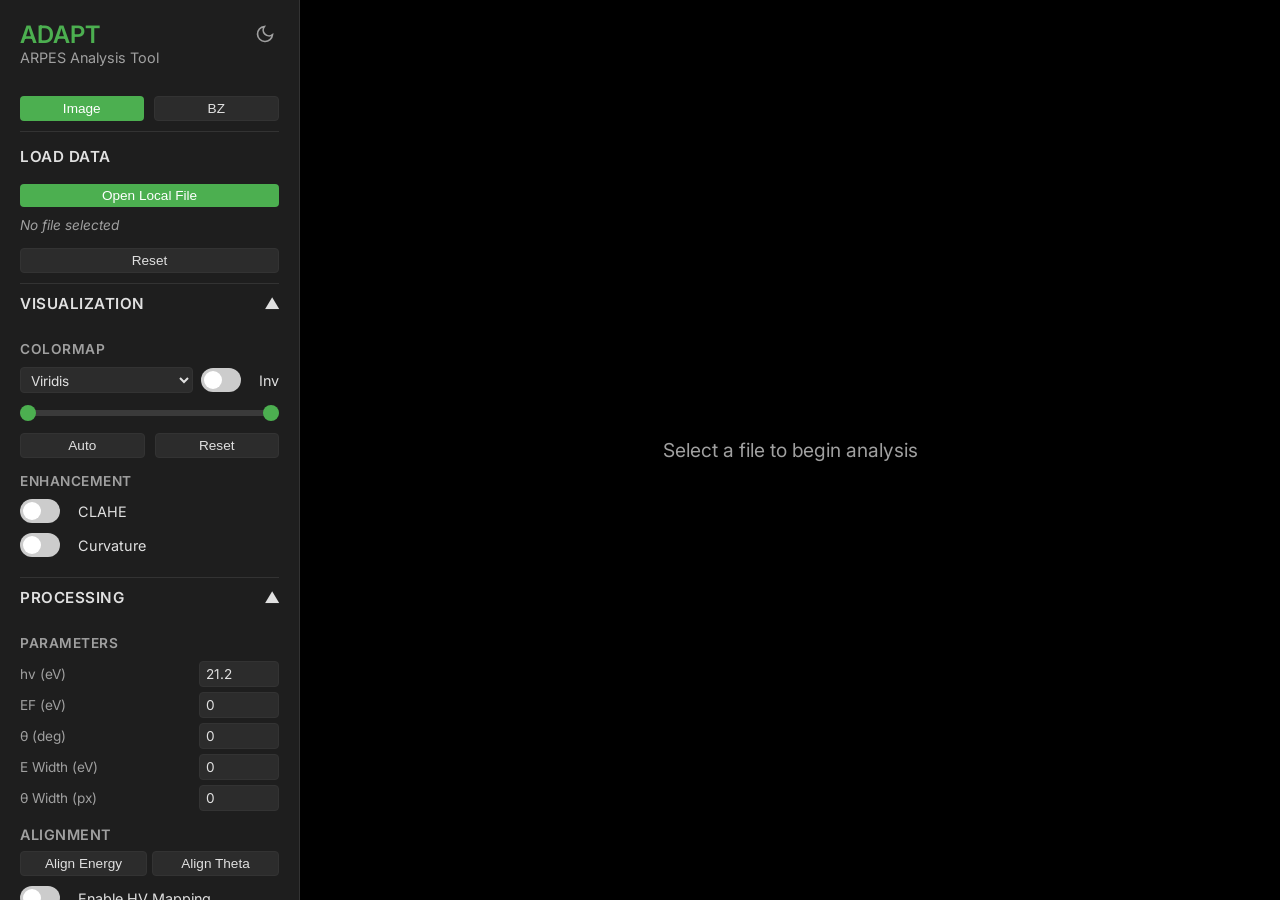
==== commit 5e061721: "feat: add spectrum integration, optimize 3D BZ plane updates, and remove unused code" ====
--- a/ADAPT_viewer/static/index.html
+++ b/ADAPT_viewer/static/index.html
@@ -38,12 +38,12 @@
             <!-- Image Page Controls -->
             <div id="page-image-controls">
                 <!-- Section 1: Load Data -->
-                <div class="control-group">
+                <div class="control-group" style="padding-top: 0;">
                     <div class="control-group-title">Load Data</div>
                     <div class="file-input-row">
-                        <button id="local-file-btn" class="secondary-btn">Open Local File</button>
+                        <button id="local-file-btn" class="primary-btn">Open Local File</button>
                         <input type="file" id="system-file-input" style="display: none;"
-                            accept=".h5,.nxs,.hdf5,.zip,.ibw">
+                            accept=".h5,.nxs,.hdf5,.zip,.ibw,.pxt,.pxp">
                     </div>
                     <div class="file-input-row">
                         <span id="selected-file-label" class="file-label">No file selected</span>
@@ -185,26 +185,43 @@
                                 <span style="font-size: 0.9em; color: var(--text-secondary);">Parameters</span>
                             </div>
                             <div id="parameters-controls" style="margin-top: 10px;">
-                                <div class="input-row">
+                                <div class="input-row" style="margin-bottom: 5px;">
                                     <label>hv (eV)</label>
                                     <input type="number" id="hv-input" value="21.2" step="0.1" style="width: 80px;">
                                 </div>
-                                <div class="input-row">
+                                <div class="input-row" style="margin-bottom: 5px;">
                                     <label>EF (eV)</label>
                                     <input type="number" id="ef-input" value="0" step="0.01" style="width: 80px;">
                                 </div>
-                                <div class="input-row" id="ef-fit-range-row" style="display: none;">
+                                <div class="input-row" id="ef-fit-range-row" style="display: none; margin-bottom: 5px;">
                                     <label>EF Fit Range</label>
                                     <input type="number" id="ef-fit-range-input" value="0.5" step="0.1"
                                         style="width: 80px;">
                                 </div>
-                                <div class="input-row">
+                                <div class="input-row" style="margin-bottom: 5px;">
                                     <label>θ (deg)</label>
                                     <input type="number" id="theta-input" value="0" step="0.1" style="width: 80px;">
                                 </div>
-                                <div class="input-row" id="scan-input-row" style="display: none;">
+                                <div class="input-row" id="scan-input-row" style="display: none; margin-bottom: 5px;">
                                     <label>Scan</label>
                                     <input type="number" id="scan-input" value="0" step="1" style="width: 80px;">
+                                </div>
+                                <!-- Cursor Width Controls -->
+                                <div class="input-row" style="margin-bottom: 5px;">
+                                    <label>E Width (eV)</label>
+                                    <input type="number" id="cursor-width-energy" value="0" step="0.01" min="0"
+                                        style="width: 80px;">
+                                </div>
+                                <div class="input-row" style="margin-bottom: 5px;">
+                                    <label>θ Width (px)</label>
+                                    <input type="number" id="cursor-width-angle" value="0" step="1" min="0"
+                                        style="width: 80px;">
+                                </div>
+                                <div class="input-row" id="cursor-width-scan-row"
+                                    style="display: none; margin-bottom: 5px;">
+                                    <label>Scan Width (px)</label>
+                                    <input type="number" id="cursor-width-scan" value="0" step="1" min="0"
+                                        style="width: 80px;">
                                 </div>
                             </div>
                         </div>
@@ -370,6 +387,28 @@
                         </div>
                     </div>
 
+                    <!-- Intersection Plane (Optional) -->
+                    <div class="control-group-title" style="margin-top: 15px;">Intersection Plane (Optional)</div>
+                    <div class="input-row" style="margin-bottom: 5px;">
+                        <label>Miller (h,k,l)</label>
+                        <input type="text" id="bz-plane-miller" placeholder="1, 1, 0" style="width: 100px;">
+                    </div>
+                    <div class="input-row" style="margin-bottom: 5px;">
+                        <label>Distance</label>
+                        <input type="number" id="bz-plane-distance" value="0" step="0.01" style="width: 70px;">
+                        <span id="bz-plane-distance-val"
+                            style="min-width: 40px; text-align: right; font-size: 0.85em; color: var(--text-secondary);"></span>
+                    </div>
+                    <div style="margin-bottom: 8px;">
+                        <input type="range" id="bz-plane-distance-slider" min="-3.14159" max="3.14159" step="0.01"
+                            value="0" style="width: 100%;">
+                    </div>
+                    <div class="input-row" style="margin-bottom: 8px;">
+                        <label>Plane Color</label>
+                        <input type="color" id="bz-plane-color" value="#00ff00"
+                            style="width: 50px; height: 25px; padding: 0; border: none; cursor: pointer;">
+                    </div>
+
                     <div class="control-group-title" style="margin-top: 15px; margin-bottom: 10px;">CALCULATE BZ</div>
                     <button id="bz-calculate-btn" class="primary-btn" style="width: 100%;">Calculate BZ</button>
                 </div>
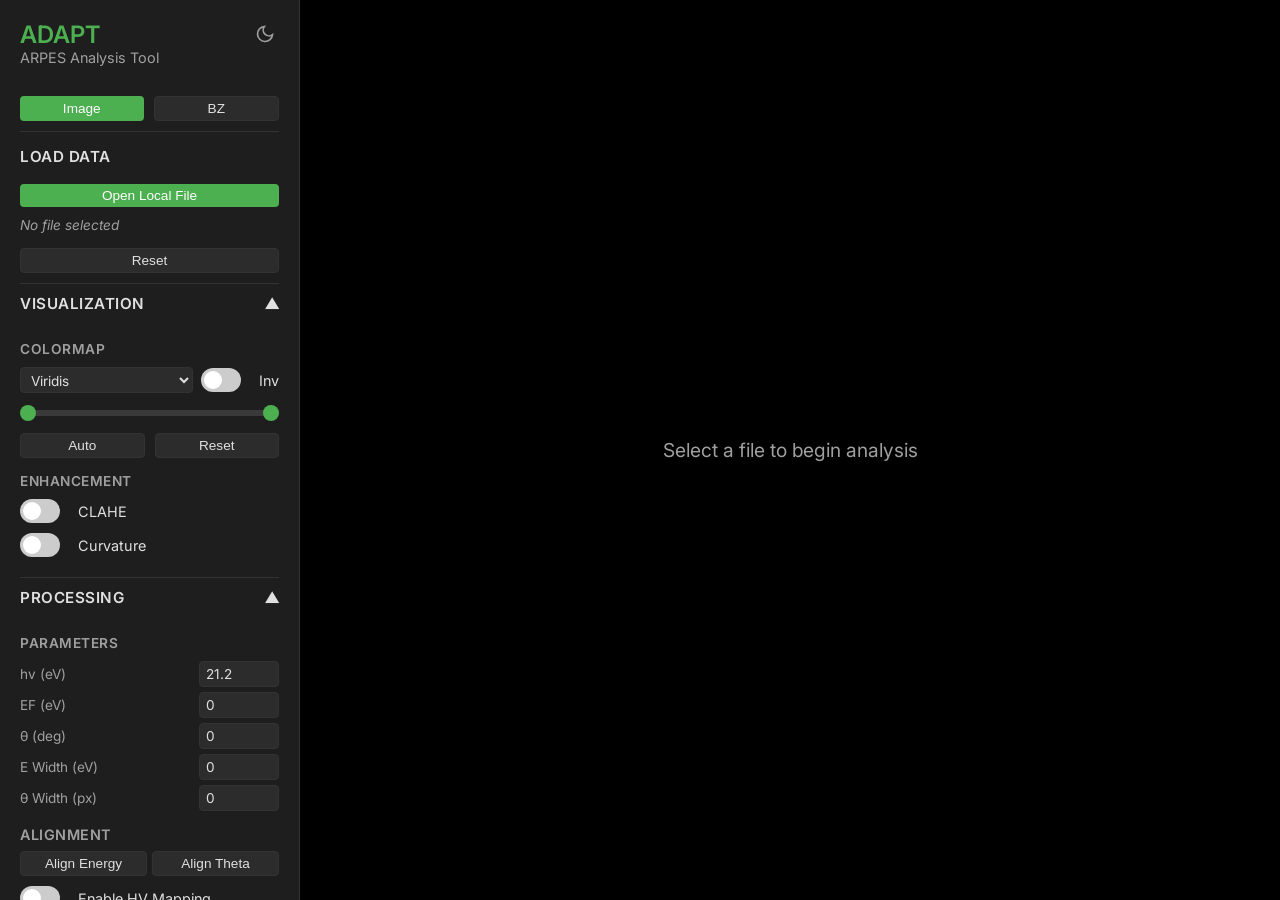
==== commit b7169194: "feat: enhance figure export with SVG and multi-view support" ====
--- a/ADAPT_viewer/static/index.html
+++ b/ADAPT_viewer/static/index.html
@@ -292,7 +292,10 @@
                         <span id="export-group-icon" class="rotate-icon">▼</span>
                     </div>
                     <div id="export-group-content" style="margin-top: 10px;">
-                        <button id="export-btn" class="secondary-btn" style="width: 100%;">Export Image</button>
+                        <div style="display: flex; gap: 5px; margin-bottom: 5px;">
+                            <button id="export-png-btn" class="secondary-btn" style="flex: 1;">Export PNG</button>
+                            <button id="export-svg-btn" class="secondary-btn" style="flex: 1;">Export SVG</button>
+                        </div>
                         <button id="export-profiles-btn" class="secondary-btn"
                             style="width: 100%; margin-top: 5px;">Export
                             Profiles</button>
